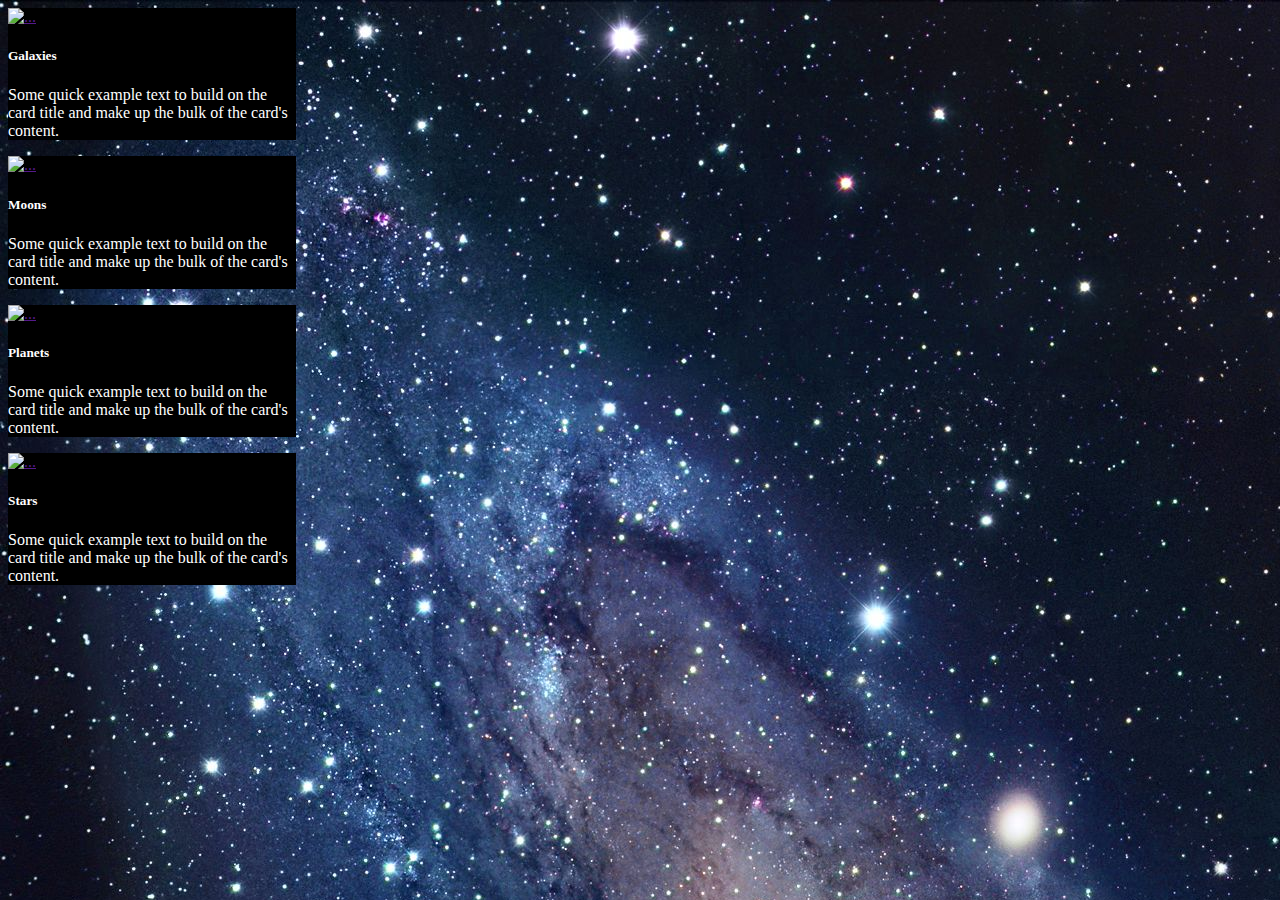
==== index.html @ e699ffc0 "feat: :rocket: Empiezo la maquetacion" ====
<!DOCTYPE html>
<html lang="en">
<head>
    <meta charset="UTF-8">
    <meta http-equiv="X-UA-Compatible" content="IE=edge">
    <meta name="viewport" content="width=device-width, initial-scale=1.0">
    <link href="https://cdn.jsdelivr.net/npm/bootstrap@5.3.0-alpha3/dist/css/bootstrap.min.css" rel="stylesheet" integrity="sha384-KK94CHFLLe+nY2dmCWGMq91rCGa5gtU4mk92HdvYe+M/SXH301p5ILy+dN9+nJOZ" crossorigin="anonymous">
    <link rel="shortcut icon" href="/img/icono_sup">
    <link rel="stylesheet" href="style.css">
    <title>Universe</title>
</head>
<body>
    <div class="card" style="width: 18rem;" id="cards">
        <a href=""><img src="..." class="card-img-top" alt="..."></a>
        <div class="card-body">
          <h5 class="card-title">Galaxies</h5>
          <p class="card-text">Some quick example text to build on the card title and make up the bulk of the card's content.</p>
        </div>
      </div><div class="card" style="width: 18rem;" id="cards">
        <a href=""><img src="..." class="card-img-top" alt="..."></a>
        <div class="card-body">
          <h5 class="card-title">Moons</h5>
          <p class="card-text">Some quick example text to build on the card title and make up the bulk of the card's content.</p>
        </div>
      </div><div class="card" style="width: 18rem;" id="cards">
        <a href=""><img src="..." class="card-img-top" alt="..."></a>
        <div class="card-body">
          <h5 class="card-title">Planets</h5>
          <p class="card-text">Some quick example text to build on the card title and make up the bulk of the card's content.</p>
        </div>
      </div>
      <div class="card" style="width: 18rem;" id="cards">
        <a href=""><img src="..." class="card-img-top" alt="..."></a>
        <div class="card-body">
          <h5 class="card-title">Stars</h5>
          <p class="card-text">Some quick example text to build on the card title and make up the bulk of the card's content.</p>
        </div>
      </div>














    <script src="https://cdn.jsdelivr.net/npm/bootstrap@5.3.0-alpha3/dist/js/bootstrap.bundle.min.js" integrity="sha384-ENjdO4Dr2bkBIFxQpeoTz1HIcje39Wm4jDKdf19U8gI4ddQ3GYNS7NTKfAdVQSZe" crossorigin="anonymous"></script>
<script src="universe.js"></script>
</body>
</html>
---- style.css ----
body{
    background-image: url(/img/fondo.jpg);
}
#cards{
    background-color: black;
    color: white;
}
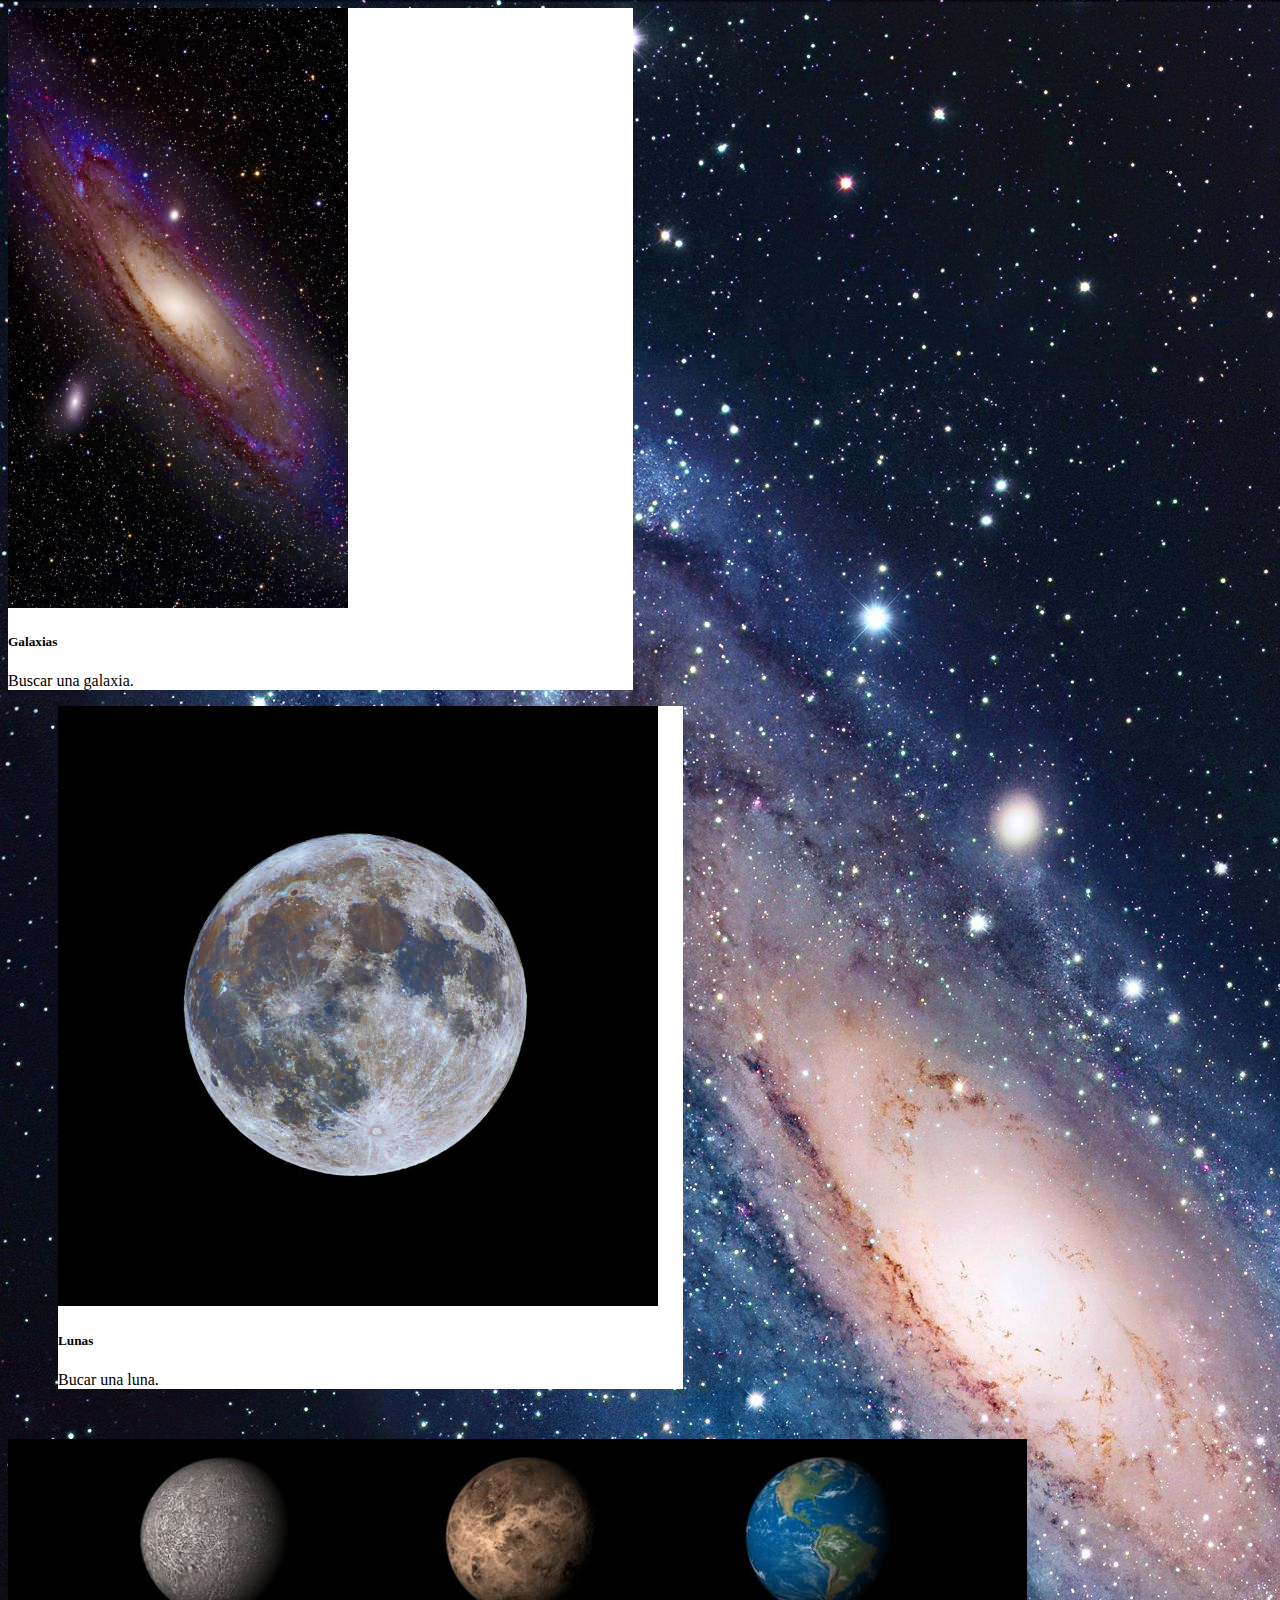
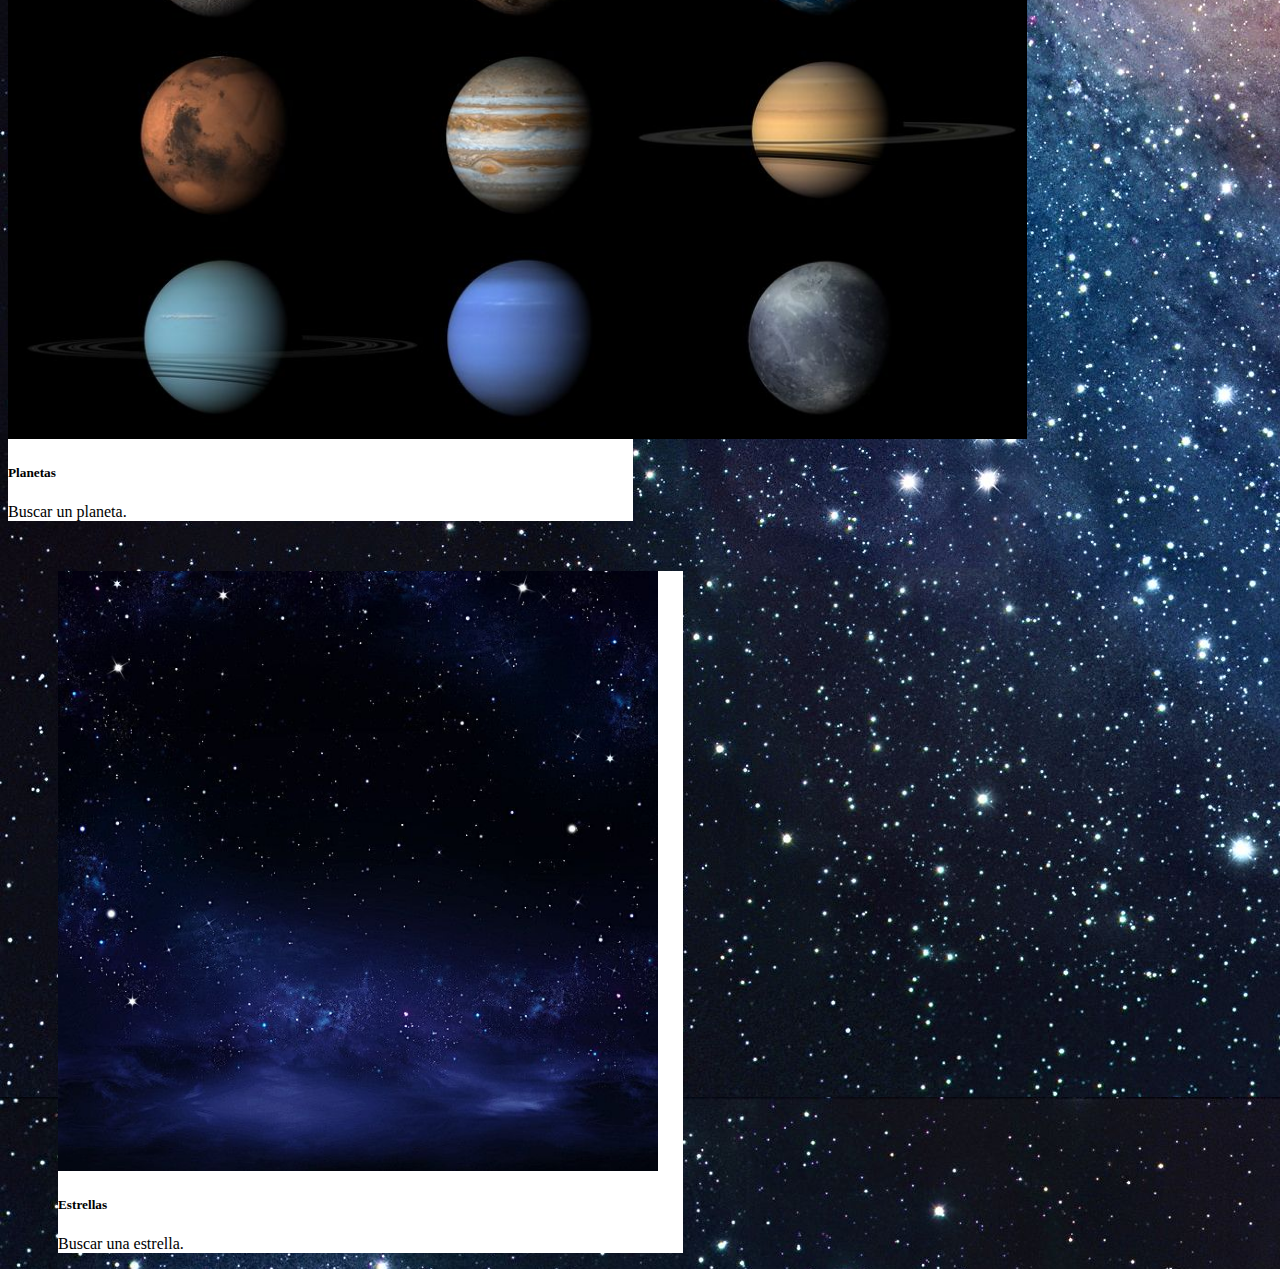
==== commit cea5beab: "feat: :fire: primera maquetacion" ====
--- a/index.html
+++ b/index.html
@@ -1,41 +1,50 @@
 <!DOCTYPE html>
 <html lang="en">
+
 <head>
-    <meta charset="UTF-8">
-    <meta http-equiv="X-UA-Compatible" content="IE=edge">
-    <meta name="viewport" content="width=device-width, initial-scale=1.0">
-    <link href="https://cdn.jsdelivr.net/npm/bootstrap@5.3.0-alpha3/dist/css/bootstrap.min.css" rel="stylesheet" integrity="sha384-KK94CHFLLe+nY2dmCWGMq91rCGa5gtU4mk92HdvYe+M/SXH301p5ILy+dN9+nJOZ" crossorigin="anonymous">
-    <link rel="shortcut icon" href="/img/icono_sup">
-    <link rel="stylesheet" href="style.css">
-    <title>Universe</title>
+  <meta charset="UTF-8">
+  <meta http-equiv="X-UA-Compatible" content="IE=edge">
+  <meta name="viewport" content="width=device-width, initial-scale=1.0">
+  <link href="https://cdn.jsdelivr.net/npm/bootstrap@5.3.0-alpha3/dist/css/bootstrap.min.css" rel="stylesheet"
+    integrity="sha384-KK94CHFLLe+nY2dmCWGMq91rCGa5gtU4mk92HdvYe+M/SXH301p5ILy+dN9+nJOZ" crossorigin="anonymous">
+  <link rel="shortcut icon" href="/img/icono_sup">
+  <link rel="stylesheet" href="style.css">
+  <title>Universe</title>
 </head>
+
 <body>
-    <div class="card" style="width: 18rem;" id="cards">
-        <a href=""><img src="..." class="card-img-top" alt="..."></a>
+  <div class="container">
+    <div class="row">
+      <div class="card" id="cards">
+        <a href=""><img src="/img/galaxia_card.jpeg" class="card-img-top" alt="..." id="cards_img"></a>
         <div class="card-body">
-          <h5 class="card-title">Galaxies</h5>
-          <p class="card-text">Some quick example text to build on the card title and make up the bulk of the card's content.</p>
-        </div>
-      </div><div class="card" style="width: 18rem;" id="cards">
-        <a href=""><img src="..." class="card-img-top" alt="..."></a>
-        <div class="card-body">
-          <h5 class="card-title">Moons</h5>
-          <p class="card-text">Some quick example text to build on the card title and make up the bulk of the card's content.</p>
-        </div>
-      </div><div class="card" style="width: 18rem;" id="cards">
-        <a href=""><img src="..." class="card-img-top" alt="..."></a>
-        <div class="card-body">
-          <h5 class="card-title">Planets</h5>
-          <p class="card-text">Some quick example text to build on the card title and make up the bulk of the card's content.</p>
+          <h5 class="card-title">Galaxias</h5>
+          <p class="card-text">Buscar una galaxia.</p>
         </div>
       </div>
-      <div class="card" style="width: 18rem;" id="cards">
-        <a href=""><img src="..." class="card-img-top" alt="..."></a>
+      <div class="card" id="cards2">
+        <a href=""><img src="/img/luna_card.jpeg" class="card-img-top" alt="..." id="cards_img"></a>
         <div class="card-body">
-          <h5 class="card-title">Stars</h5>
-          <p class="card-text">Some quick example text to build on the card title and make up the bulk of the card's content.</p>
+          <h5 class="card-title">Lunas</h5>
+          <p class="card-text">Bucar una luna.</p>
+        </div>
+    </div>
+  
+      <div class="card" id="cards3">
+        <a href=""><img src="/img/planetas_card.jpeg" class="card-img-top" alt="..." id="cards_img"></a>
+        <div class="card-body">
+          <h5 class="card-title">Planetas</h5>
+          <p class="card-text">Buscar un planeta.</p>
         </div>
       </div>
+      <div class="card" id="cards4">
+        <a href=""><img src="/img/estrellas_card.jpeg " class="card-img-top" alt="..." id="cards_img"></a>
+        <div class="card-body">
+          <h5 class="card-title">Estrellas</h5>
+          <p class="card-text">Buscar una estrella.</p>
+        </div>
+      </div>
+  </div>
 
 
 
@@ -50,7 +59,10 @@
 
 
 
-    <script src="https://cdn.jsdelivr.net/npm/bootstrap@5.3.0-alpha3/dist/js/bootstrap.bundle.min.js" integrity="sha384-ENjdO4Dr2bkBIFxQpeoTz1HIcje39Wm4jDKdf19U8gI4ddQ3GYNS7NTKfAdVQSZe" crossorigin="anonymous"></script>
-<script src="universe.js"></script>
+    <script src="https://cdn.jsdelivr.net/npm/bootstrap@5.3.0-alpha3/dist/js/bootstrap.bundle.min.js"
+      integrity="sha384-ENjdO4Dr2bkBIFxQpeoTz1HIcje39Wm4jDKdf19U8gI4ddQ3GYNS7NTKfAdVQSZe"
+      crossorigin="anonymous"></script>
+    <script src="universe.js"></script>
 </body>
+
 </html>--- a/style.css
+++ b/style.css
@@ -1,7 +1,17 @@
 body{
     background-image: url(/img/fondo.jpg);
 }
-#cards{
-    background-color: black;
-    color: white;
+.card{
+    background-color: white;
+    color: black;
+    width: 625px;
+}
+#cards2, #cards4{
+    margin-left: 50px;
+}
+#cards_img{
+    height: 600px;
+}
+#cards3, #cards4{
+    margin-top: 50px;
 }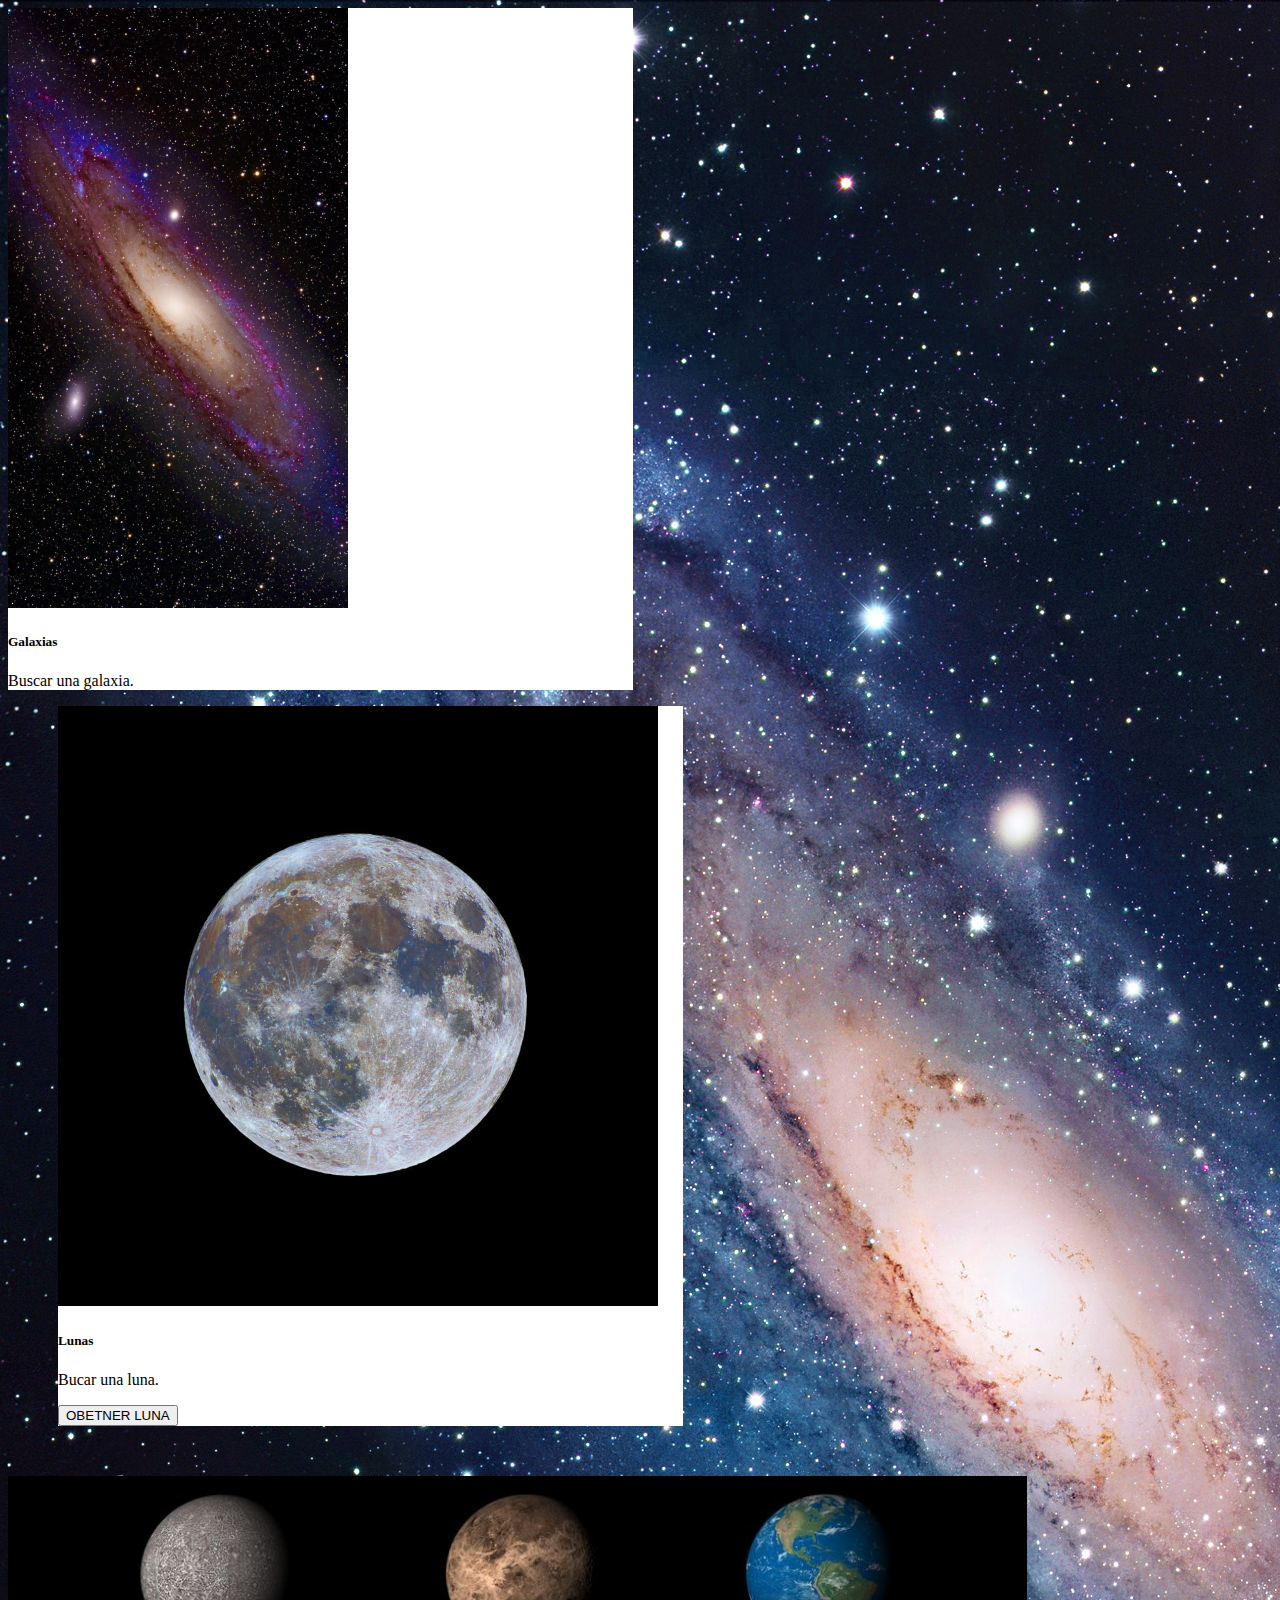
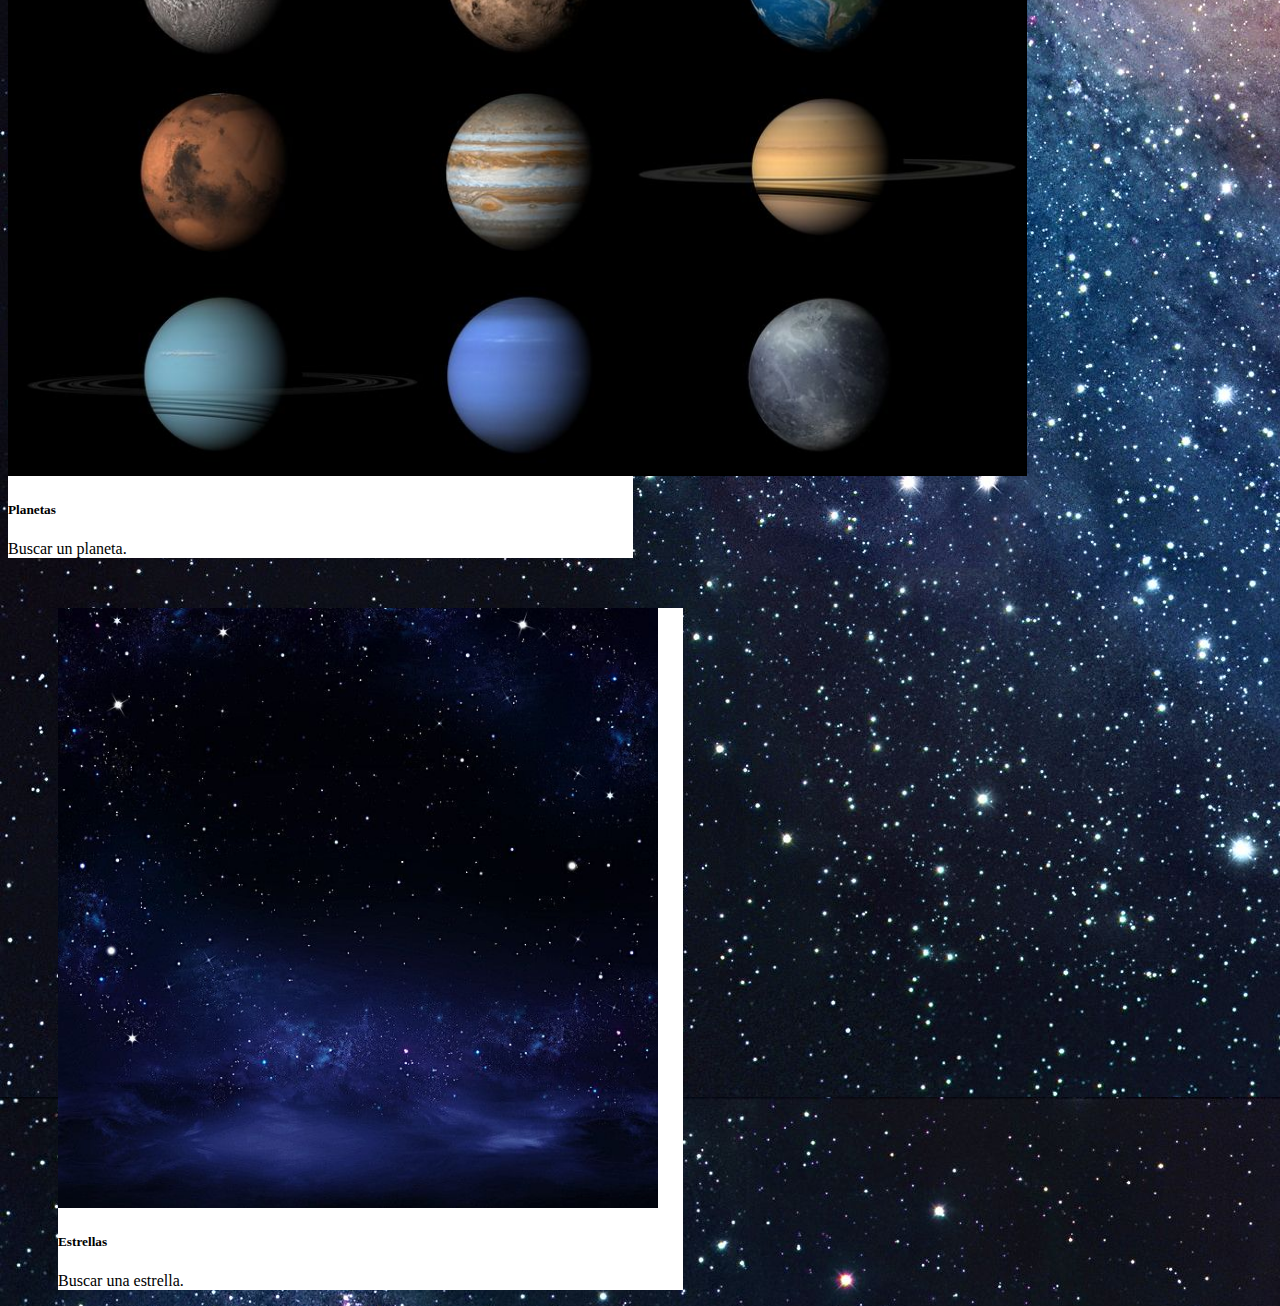
==== commit deff035e: "feat: :rocket: Parte 2 del proyecto" ====
--- a/index.html
+++ b/index.html
@@ -8,7 +8,7 @@
   <link href="https://cdn.jsdelivr.net/npm/bootstrap@5.3.0-alpha3/dist/css/bootstrap.min.css" rel="stylesheet"
     integrity="sha384-KK94CHFLLe+nY2dmCWGMq91rCGa5gtU4mk92HdvYe+M/SXH301p5ILy+dN9+nJOZ" crossorigin="anonymous">
   <link rel="shortcut icon" href="/img/icono_sup">
-  <link rel="stylesheet" href="style.css">
+  <link rel="stylesheet" href="/css/style.css">
   <title>Universe</title>
 </head>
 
@@ -27,6 +27,7 @@
         <div class="card-body">
           <h5 class="card-title">Lunas</h5>
           <p class="card-text">Bucar una luna.</p>
+          <button onclick="luna()">OBETNER LUNA</button>
         </div>
     </div>
   
@@ -62,7 +63,7 @@
     <script src="https://cdn.jsdelivr.net/npm/bootstrap@5.3.0-alpha3/dist/js/bootstrap.bundle.min.js"
       integrity="sha384-ENjdO4Dr2bkBIFxQpeoTz1HIcje39Wm4jDKdf19U8gI4ddQ3GYNS7NTKfAdVQSZe"
       crossorigin="anonymous"></script>
-    <script src="universe.js"></script>
+    <script src="/js/universe.js"></script>
 </body>
 
 </html>--- a/css/style.css
+++ b/css/style.css
@@ -0,0 +1,17 @@
+body{
+    background-image: url(/img/fondo.jpg);
+}
+.card{
+    background-color: white;
+    color: black;
+    width: 625px;
+}
+#cards2, #cards4{
+    margin-left: 50px;
+}
+#cards_img{
+    height: 600px;
+}
+#cards3, #cards4{
+    margin-top: 50px;
+}